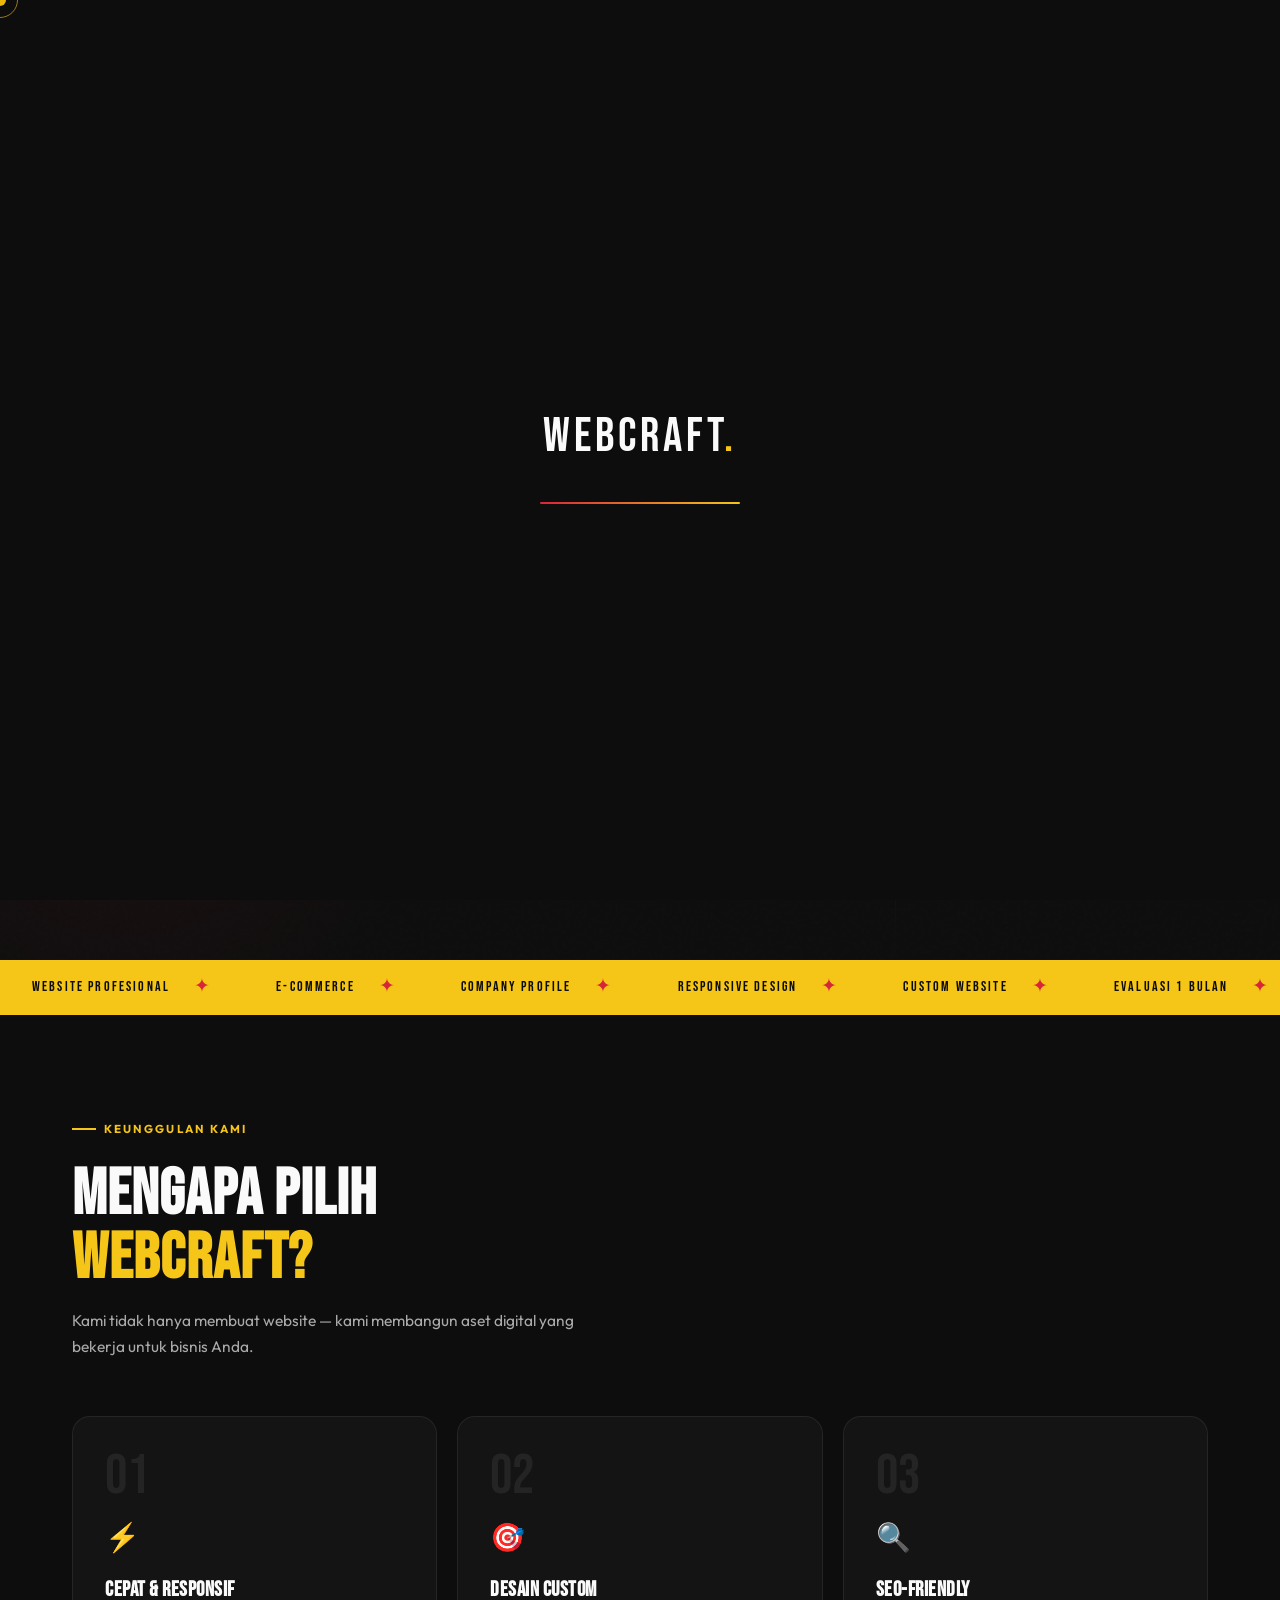
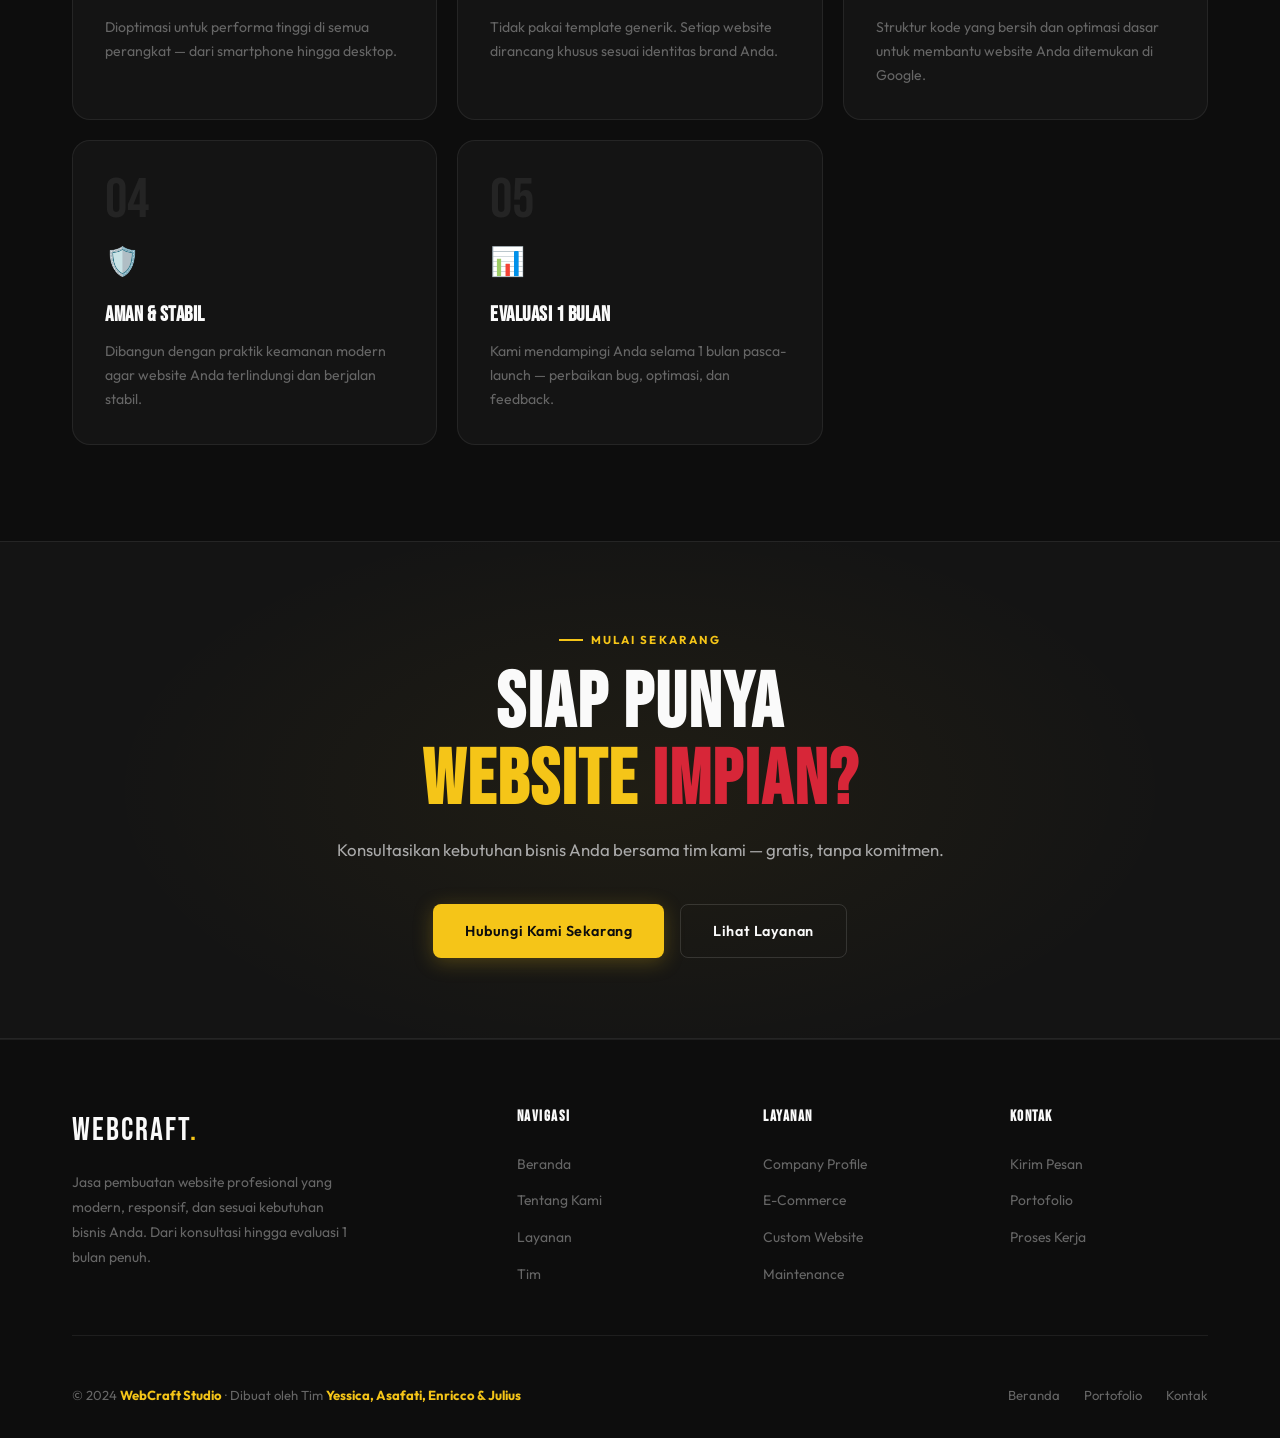
==== index.html @ 4777c93f "upload full website" ====
<!DOCTYPE html>
<html lang="id">
<head>
  <meta charset="UTF-8" />
  <meta name="viewport" content="width=device-width, initial-scale=1.0" />
  <meta name="description" content="WebCraft Studio – Jasa pembuatan website profesional: company profile, e-commerce, dan custom website untuk bisnis Anda." />
  <meta property="og:title" content="WebCraft Studio – Jasa Pembuatan Website Profesional" />
  <meta property="og:description" content="Website modern, responsif, dan sesuai kebutuhan bisnis Anda." />
  <title>WebCraft Studio – Jasa Pembuatan Website Profesional</title>
  <link rel="stylesheet" href="assets/css/style.css" />
  <link rel="preconnect" href="https://fonts.googleapis.com" />
  <link rel="preconnect" href="https://fonts.gstatic.com" crossorigin />
  <link href="https://fonts.googleapis.com/css2?family=Bebas+Neue&family=Outfit:wght@300;400;500;600;700&display=swap" rel="stylesheet" />
</head>
<body>

  <!-- ELEMENTS -->
  <div id="cursor"></div>
  <div id="cursor-ring"></div>
  <div id="progress-bar"></div>

  <!-- LOADER -->
  <div id="loader">
    <div class="loader-logo">WebCraft<span>.</span></div>
    <div class="loader-bar"><div class="loader-fill"></div></div>
  </div>

  <!-- BACK TO TOP -->
  <button id="back-to-top" aria-label="Kembali ke atas">↑</button>

  <!-- NAVBAR -->
  <nav class="navbar" id="navbar">
    <div class="nav-inner">
      <a href="index.html" class="nav-logo">WebCraft<span>.</span></a>
      <ul class="nav-menu">
        <li><a href="index.html" class="active">Beranda</a></li>
        <li><a href="about.html">Tentang</a></li>
        <li><a href="services.html">Layanan</a></li>
        <li><a href="portfolio.html">Portofolio</a></li>
        <li><a href="process.html">Proses</a></li>
        <li><a href="team.html">Tim</a></li>
        <li><a href="contact.html" class="nav-cta-btn">Hubungi Kami</a></li>
      </ul>
      <button class="hamburger" id="hamburger" aria-label="Menu"><span></span><span></span><span></span></button>
    </div>
  </nav>

  <!-- MOBILE NAV -->
  <div class="mobile-nav" id="mobileNav">
    <a href="index.html">Beranda</a>
    <a href="about.html">Tentang</a>
    <a href="services.html">Layanan</a>
    <a href="portfolio.html">Portofolio</a>
    <a href="process.html">Proses</a>
    <a href="team.html">Tim</a>
    <a href="contact.html">Hubungi Kami</a>
  </div>

  <!-- HERO -->
  <section class="hero">
    <div class="hero-bg">
      <div class="hero-bg-noise"></div>
      <div class="hero-bg-grad"></div>
      <div class="hero-bg-line"></div>
    </div>
    <div class="hero-inner">
      <div class="hero-content">
        <div class="hero-eyebrow">
          <span class="hero-eyebrow-dot"></span>
          Website Profesional & Modern
        </div>
        <h1 class="hero-title">
          JASA<br/>
          <span class="line-red">PEMBUATAN</span>
          <span class="line-gold">WEBSITE</span>
        </h1>
        <p class="hero-desc">
          Kami menyediakan layanan pembuatan website <strong>company profile</strong> dan <strong>e-commerce</strong>
          yang modern, responsif, dan dirancang sesuai kebutuhan bisnis Anda — dari konsultasi hingga evaluasi.
        </p>
        <div class="hero-btns">
          <a href="portfolio.html" class="btn btn-gold">Lihat Portofolio</a>
          <a href="contact.html" class="btn btn-outline">Konsultasi Gratis →</a>
        </div>
        <div class="hero-stats">
          <div>
            <div class="hero-stat-num"><span data-count="10">0</span>+</div>
            <div class="hero-stat-label">Proyek Selesai</div>
          </div>
          <div>
            <div class="hero-stat-num"><span data-count="100">0</span>%</div>
            <div class="hero-stat-label">Klien Puas</div>
          </div>
          <div>
            <div class="hero-stat-num">1</div>
            <div class="hero-stat-label">Bulan Evaluasi</div>
          </div>
        </div>
      </div>

      <div class="hero-visual">
        <div class="hero-vis-card">
          <div class="hvc-header">
            <div class="hvc-dots">
              <div class="hvc-dot"></div><div class="hvc-dot"></div><div class="hvc-dot"></div>
            </div>
            <div class="hvc-tag">LIVE PREVIEW</div>
          </div>
          <div class="hvc-lines">
            <div class="hvc-line"></div>
            <div class="hvc-line"></div>
            <div class="hvc-line"></div>
          </div>
          <div class="hvc-grid">
            <div class="hvc-box"></div>
            <div class="hvc-box"></div>
            <div class="hvc-box"></div>
          </div>
          <div class="hvc-btn-mock"></div>
        </div>
        <div class="hero-floating-badge">🔴 E-Commerce Ready</div>
        <div class="hero-floating-badge-2">⚡ Fast & Responsive</div>
      </div>
    </div>
  </section>

  <!-- TICKER -->
  <div class="ticker-wrap">
    <div class="ticker-inner">
      <span class="ticker-item">WEBSITE PROFESIONAL <span class="ticker-sep">✦</span></span>
      <span class="ticker-item">E-COMMERCE <span class="ticker-sep">✦</span></span>
      <span class="ticker-item">COMPANY PROFILE <span class="ticker-sep">✦</span></span>
      <span class="ticker-item">RESPONSIVE DESIGN <span class="ticker-sep">✦</span></span>
      <span class="ticker-item">CUSTOM WEBSITE <span class="ticker-sep">✦</span></span>
      <span class="ticker-item">EVALUASI 1 BULAN <span class="ticker-sep">✦</span></span>
      <span class="ticker-item">WEBCRAFT STUDIO <span class="ticker-sep">✦</span></span>
    </div>
  </div>

  <!-- FEATURES -->
  <section class="section">
    <div class="container">
      <div class="section-head reveal">
        <div class="section-label">Keunggulan Kami</div>
        <h2>Mengapa Pilih<br/><span class="accent-gold">WebCraft?</span></h2>
        <p>Kami tidak hanya membuat website — kami membangun aset digital yang bekerja untuk bisnis Anda.</p>
      </div>
      <div class="features-grid">
        <div class="feature-card reveal">
          <div class="feature-num">01</div>
          <div class="feature-icon">⚡</div>
          <h3>Cepat & Responsif</h3>
          <p>Dioptimasi untuk performa tinggi di semua perangkat — dari smartphone hingga desktop.</p>
        </div>
        <div class="feature-card reveal">
          <div class="feature-num">02</div>
          <div class="feature-icon">🎯</div>
          <h3>Desain Custom</h3>
          <p>Tidak pakai template generik. Setiap website dirancang khusus sesuai identitas brand Anda.</p>
        </div>
        <div class="feature-card reveal">
          <div class="feature-num">03</div>
          <div class="feature-icon">🔍</div>
          <h3>SEO-Friendly</h3>
          <p>Struktur kode yang bersih dan optimasi dasar untuk membantu website Anda ditemukan di Google.</p>
        </div>
        <div class="feature-card reveal">
          <div class="feature-num">04</div>
          <div class="feature-icon">🛡️</div>
          <h3>Aman & Stabil</h3>
          <p>Dibangun dengan praktik keamanan modern agar website Anda terlindungi dan berjalan stabil.</p>
        </div>
        <div class="feature-card reveal">
          <div class="feature-num">05</div>
          <div class="feature-icon">📊</div>
          <h3>Evaluasi 1 Bulan</h3>
          <p>Kami mendampingi Anda selama 1 bulan pasca-launch — perbaikan bug, optimasi, dan feedback.</p>
        </div>
        <div class="feature-card reveal">
          <div class="feature-num">06</div>
          <div class="feature-icon">💬</div>
          <h3>Konsultasi Gratis</h3>
          <p>Diskusi awal tanpa biaya. Kami pastikan solusi yang kami tawarkan benar-benar tepat untuk Anda.</p>
        </div>
      </div>
    </div>
  </section>

  <!-- CTA -->
  <section class="cta-section">
    <div class="container">
      <div class="cta-inner">
        <div class="section-label" style="justify-content:center;">Mulai Sekarang</div>
        <h2>SIAP PUNYA<br/><span class="accent-gold">WEBSITE</span> <span class="accent-red">IMPIAN?</span></h2>
        <p>Konsultasikan kebutuhan bisnis Anda bersama tim kami — gratis, tanpa komitmen.</p>
        <div class="cta-btns">
          <a href="contact.html" class="btn btn-gold">Hubungi Kami Sekarang</a>
          <a href="services.html" class="btn btn-outline">Lihat Layanan</a>
        </div>
      </div>
    </div>
  </section>

  <!-- FOOTER -->
  <footer class="footer">
    <div class="container">
      <div class="footer-grid">
        <div class="footer-brand">
          <div class="footer-brand-logo">WebCraft<span>.</span></div>
          <p>Jasa pembuatan website profesional yang modern, responsif, dan sesuai kebutuhan bisnis Anda. Dari konsultasi hingga evaluasi 1 bulan penuh.</p>
        </div>
        <div class="footer-col">
          <h4>Navigasi</h4>
          <ul>
            <li><a href="index.html">Beranda</a></li>
            <li><a href="about.html">Tentang Kami</a></li>
            <li><a href="services.html">Layanan</a></li>
            <li><a href="team.html">Tim</a></li>
          </ul>
        </div>
        <div class="footer-col">
          <h4>Layanan</h4>
          <ul>
            <li><a href="services.html">Company Profile</a></li>
            <li><a href="services.html">E-Commerce</a></li>
            <li><a href="services.html">Custom Website</a></li>
            <li><a href="services.html">Maintenance</a></li>
          </ul>
        </div>
        <div class="footer-col">
          <h4>Kontak</h4>
          <ul>
            <li><a href="contact.html">Kirim Pesan</a></li>
            <li><a href="portfolio.html">Portofolio</a></li>
            <li><a href="process.html">Proses Kerja</a></li>
          </ul>
        </div>
      </div>
      <div class="footer-bottom">
        <p>© 2024 <strong>WebCraft Studio</strong> · Dibuat oleh Tim <strong>Yessica, Asafati, Enricco & Julius</strong></p>
        <div class="footer-bottom-links">
          <a href="index.html">Beranda</a>
          <a href="portfolio.html">Portofolio</a>
          <a href="contact.html">Kontak</a>
        </div>
      </div>
    </div>
  </footer>

  <script src="assets/js/script.js"></script>
</body>
</html>
---- assets/css/style.css ----
/* ================================================================
   WebCraft Studio — Production Stylesheet
   Theme: Corporate Black × Gold × Crimson
   ================================================================ */

@import url('https://fonts.googleapis.com/css2?family=Bebas+Neue&family=Outfit:wght@300;400;500;600;700&display=swap');

:root {
  /* Core Palette */
  --black:      #0d0d0d;
  --black-2:    #141414;
  --black-3:    #1a1a1a;
  --black-4:    #242424;
  --gold:       #F5C518;
  --gold-dark:  #c9a010;
  --gold-glow:  rgba(245,197,24,0.15);
  --red:        #D72638;
  --red-dark:   #b01e2c;
  --red-glow:   rgba(215,38,56,0.15);
  --white:      #FAFAFA;
  --gray-1:     #e0e0e0;
  --gray-2:     #aaaaaa;
  --gray-3:     #666666;
  --border:     rgba(255,255,255,0.07);
  --border-2:   rgba(255,255,255,0.13);

  /* Typography */
  --font-display: 'Bebas Neue', sans-serif;
  --font-body:    'Outfit', sans-serif;

  /* Spacing & Shape */
  --nav-h:   70px;
  --r:       10px;
  --r-lg:    18px;
  --r-xl:    28px;
}

/* ─── RESET ─── */
*, *::before, *::after { box-sizing: border-box; margin: 0; padding: 0; }
html { scroll-behavior: smooth; font-size: 16px; }
body {
  background: var(--black);
  color: var(--white);
  font-family: var(--font-body);
  line-height: 1.7;
  overflow-x: hidden;
  cursor: none; /* custom cursor */
}
img { display: block; max-width: 100%; }
a { text-decoration: none; color: inherit; }
ul { list-style: none; }
button { cursor: none; }

/* ─── CUSTOM CURSOR ─── */
#cursor {
  position: fixed;
  width: 12px; height: 12px;
  background: var(--gold);
  border-radius: 50%;
  pointer-events: none;
  z-index: 99999;
  transform: translate(-50%,-50%);
  transition: width .2s, height .2s, background .2s;
  mix-blend-mode: difference;
}
#cursor-ring {
  position: fixed;
  width: 36px; height: 36px;
  border: 1.5px solid var(--gold);
  border-radius: 50%;
  pointer-events: none;
  z-index: 99998;
  transform: translate(-50%,-50%);
  transition: transform .12s ease, width .25s, height .25s, border-color .25s;
  opacity: 0.6;
}
body.cursor-hover #cursor { width: 20px; height: 20px; background: var(--red); }
body.cursor-hover #cursor-ring { width: 52px; height: 52px; border-color: var(--red); }

/* ─── SCROLL PROGRESS BAR ─── */
#progress-bar {
  position: fixed;
  top: 0; left: 0;
  height: 3px;
  width: 0%;
  background: linear-gradient(90deg, var(--red), var(--gold));
  z-index: 10000;
  transition: width 0.1s linear;
}

/* ─── PAGE LOADER ─── */
#loader {
  position: fixed;
  inset: 0;
  background: var(--black);
  z-index: 99997;
  display: flex;
  flex-direction: column;
  align-items: center;
  justify-content: center;
  gap: 1.5rem;
  transition: opacity 0.5s ease, visibility 0.5s ease;
}
#loader.hidden { opacity: 0; visibility: hidden; }
.loader-logo {
  font-family: var(--font-display);
  font-size: 3rem;
  letter-spacing: 4px;
  color: var(--white);
}
.loader-logo span { color: var(--gold); }
.loader-bar {
  width: 200px;
  height: 2px;
  background: var(--black-4);
  border-radius: 2px;
  overflow: hidden;
}
.loader-fill {
  height: 100%;
  background: linear-gradient(90deg, var(--red), var(--gold));
  animation: loaderAnim 1.6s ease forwards;
}
@keyframes loaderAnim {
  from { width: 0%; }
  to   { width: 100%; }
}

/* ─── NAVBAR ─── */
.navbar {
  position: fixed;
  top: 0; left: 0; right: 0;
  height: var(--nav-h);
  z-index: 9000;
  transition: background 0.35s, box-shadow 0.35s;
}
.navbar.scrolled {
  background: rgba(13,13,13,0.97);
  box-shadow: 0 1px 0 var(--border);
  backdrop-filter: blur(12px);
}
.nav-inner {
  display: flex;
  align-items: center;
  justify-content: space-between;
  height: 100%;
  max-width: 1200px;
  margin: 0 auto;
  padding: 0 2rem;
}
.nav-logo {
  font-family: var(--font-display);
  font-size: 1.8rem;
  letter-spacing: 2px;
  color: var(--white);
}
.nav-logo span { color: var(--gold); }

.nav-menu {
  display: flex;
  align-items: center;
  gap: 2rem;
}
.nav-menu a {
  font-size: 0.82rem;
  font-weight: 500;
  letter-spacing: 0.1em;
  text-transform: uppercase;
  color: var(--gray-2);
  position: relative;
  padding-bottom: 3px;
  transition: color 0.2s;
}
.nav-menu a::after {
  content: '';
  position: absolute;
  bottom: 0; left: 0;
  width: 0; height: 2px;
  background: var(--gold);
  transition: width 0.3s;
}
.nav-menu a:hover,
.nav-menu a.active { color: var(--white); }
.nav-menu a:hover::after,
.nav-menu a.active::after { width: 100%; }

.nav-cta-btn {
  background: var(--gold) !important;
  color: var(--black) !important;
  padding: 0.5rem 1.3rem;
  border-radius: 6px;
  font-weight: 700 !important;
  font-size: 0.8rem !important;
  letter-spacing: 0.08em !important;
  transition: background 0.2s, transform 0.2s !important;
}
.nav-cta-btn::after { display: none !important; }
.nav-cta-btn:hover { background: var(--gold-dark) !important; transform: translateY(-1px); }

.hamburger {
  display: none;
  flex-direction: column;
  gap: 5px;
  background: none;
  border: none;
  padding: 4px;
}
.hamburger span {
  display: block;
  width: 26px; height: 2px;
  background: var(--white);
  transition: all 0.3s;
}
.hamburger.open span:nth-child(1) { transform: translateY(7px) rotate(45deg); }
.hamburger.open span:nth-child(2) { opacity: 0; transform: scaleX(0); }
.hamburger.open span:nth-child(3) { transform: translateY(-7px) rotate(-45deg); }

/* ─── MOBILE NAV ─── */
.mobile-nav {
  display: none;
  position: fixed;
  top: var(--nav-h); left: 0; right: 0;
  background: rgba(13,13,13,0.98);
  backdrop-filter: blur(12px);
  border-bottom: 1px solid var(--border);
  padding: 1.5rem 2rem 2rem;
  flex-direction: column;
  gap: 1.25rem;
  z-index: 8999;
  transform: translateY(-10px);
  opacity: 0;
  transition: opacity 0.3s, transform 0.3s;
}
.mobile-nav.open { display: flex; opacity: 1; transform: translateY(0); }
.mobile-nav a {
  font-size: 1rem;
  font-weight: 500;
  color: var(--gray-1);
  letter-spacing: 0.05em;
  padding: 0.5rem 0;
  border-bottom: 1px solid var(--border);
  transition: color 0.2s;
}
.mobile-nav a:last-child { border-bottom: none; }
.mobile-nav a:hover { color: var(--gold); }

/* ─── UTILITY ─── */
.container {
  width: 100%;
  max-width: 1200px;
  margin: 0 auto;
  padding: 0 2rem;
}
.section-label {
  display: inline-flex;
  align-items: center;
  gap: 0.5rem;
  font-size: 0.72rem;
  font-weight: 700;
  letter-spacing: 0.18em;
  text-transform: uppercase;
  color: var(--gold);
  margin-bottom: 1rem;
}
.section-label::before {
  content: '';
  display: block;
  width: 24px; height: 2px;
  background: var(--gold);
}
.accent-gold { color: var(--gold); }
.accent-red  { color: var(--red);  }

/* ─── BUTTONS ─── */
.btn {
  display: inline-flex;
  align-items: center;
  gap: 0.5rem;
  padding: 0.85rem 2rem;
  border-radius: 8px;
  font-family: var(--font-body);
  font-size: 0.9rem;
  font-weight: 600;
  letter-spacing: 0.04em;
  border: none;
  cursor: none;
  transition: transform 0.25s, box-shadow 0.25s, background 0.25s;
}
.btn:hover { transform: translateY(-3px); }
.btn-gold {
  background: var(--gold);
  color: var(--black);
  box-shadow: 0 4px 20px rgba(245,197,24,0.25);
}
.btn-gold:hover { background: #ffd230; box-shadow: 0 8px 32px rgba(245,197,24,0.4); }
.btn-red {
  background: var(--red);
  color: var(--white);
  box-shadow: 0 4px 20px rgba(215,38,56,0.25);
}
.btn-red:hover { background: #e8283a; box-shadow: 0 8px 32px rgba(215,38,56,0.4); }
.btn-outline {
  background: transparent;
  color: var(--white);
  border: 1.5px solid var(--border-2);
}
.btn-outline:hover { border-color: var(--gold); color: var(--gold); }

/* ─── REVEAL ANIMATION ─── */
.reveal {
  opacity: 0;
  transform: translateY(30px);
  transition: opacity 0.65s cubic-bezier(0.22,1,0.36,1),
              transform 0.65s cubic-bezier(0.22,1,0.36,1);
}
.reveal.visible { opacity: 1; transform: translateY(0); }
.reveal-left  { opacity: 0; transform: translateX(-40px); transition: opacity 0.65s ease, transform 0.65s ease; }
.reveal-right { opacity: 0; transform: translateX(40px);  transition: opacity 0.65s ease, transform 0.65s ease; }
.reveal-left.visible, .reveal-right.visible { opacity: 1; transform: translateX(0); }

/* ─── HERO ─── */
.hero {
  min-height: 100vh;
  display: flex;
  align-items: center;
  padding-top: var(--nav-h);
  position: relative;
  overflow: hidden;
}
.hero-bg {
  position: absolute;
  inset: 0;
  pointer-events: none;
}
.hero-bg-noise {
  position: absolute;
  inset: 0;
  background-image: url("data:image/svg+xml,%3Csvg viewBox='0 0 256 256' xmlns='http://www.w3.org/2000/svg'%3E%3Cfilter id='noise'%3E%3CfeTurbulence type='fractalNoise' baseFrequency='0.9' numOctaves='4' stitchTiles='stitch'/%3E%3C/filter%3E%3Crect width='100%25' height='100%25' filter='url(%23noise)' opacity='0.04'/%3E%3C/svg%3E");
  opacity: 0.4;
}
.hero-bg-grad {
  position: absolute;
  inset: 0;
  background:
    radial-gradient(ellipse 50% 70% at 80% 50%, rgba(245,197,24,0.06) 0%, transparent 60%),
    radial-gradient(ellipse 40% 50% at 10% 80%, rgba(215,38,56,0.07) 0%, transparent 60%);
}
.hero-bg-line {
  position: absolute;
  top: 0; right: 30%;
  width: 1px; height: 100%;
  background: linear-gradient(to bottom, transparent, var(--border) 30%, var(--border) 70%, transparent);
}

.hero-inner {
  width: 100%;
  max-width: 1200px;
  margin: 0 auto;
  padding: 6rem 2rem 5rem;
  display: grid;
  grid-template-columns: 1fr 420px;
  gap: 4rem;
  align-items: center;
  position: relative;
  z-index: 1;
}

.hero-eyebrow {
  display: inline-flex;
  align-items: center;
  gap: 0.6rem;
  font-size: 0.72rem;
  font-weight: 700;
  letter-spacing: 0.2em;
  text-transform: uppercase;
  color: var(--gold);
  margin-bottom: 1.5rem;
  animation: heroFade 0.7s 0.1s both;
}
.hero-eyebrow-dot {
  width: 6px; height: 6px;
  border-radius: 50%;
  background: var(--gold);
  animation: pulse 2s infinite;
}
@keyframes pulse {
  0%, 100% { box-shadow: 0 0 0 0 rgba(245,197,24,0.4); }
  50%       { box-shadow: 0 0 0 8px rgba(245,197,24,0); }
}

.hero-title {
  font-family: var(--font-display);
  font-size: clamp(4rem, 8vw, 7.5rem);
  line-height: 0.95;
  letter-spacing: 2px;
  margin-bottom: 1.75rem;
  animation: heroFade 0.7s 0.2s both;
}
.hero-title .line-red  { color: var(--red); display: block; }
.hero-title .line-gold { color: var(--gold); display: block; }

.hero-desc {
  font-size: 1.05rem;
  color: var(--gray-2);
  max-width: 480px;
  line-height: 1.8;
  margin-bottom: 2.5rem;
  animation: heroFade 0.7s 0.3s both;
}

.hero-btns {
  display: flex;
  gap: 1rem;
  flex-wrap: wrap;
  animation: heroFade 0.7s 0.4s both;
  margin-bottom: 3.5rem;
}

.hero-stats {
  display: flex;
  gap: 2.5rem;
  animation: heroFade 0.7s 0.5s both;
  padding-top: 2.5rem;
  border-top: 1px solid var(--border);
}
.hero-stat-num {
  font-family: var(--font-display);
  font-size: 2.5rem;
  letter-spacing: 1px;
  line-height: 1;
  color: var(--gold);
}
.hero-stat-label { font-size: 0.78rem; color: var(--gray-3); letter-spacing: 0.05em; margin-top: 2px; }

@keyframes heroFade {
  from { opacity: 0; transform: translateY(18px); }
  to   { opacity: 1; transform: translateY(0); }
}

/* Hero visual card */
.hero-visual { position: relative; }
.hero-vis-card {
  background: var(--black-3);
  border: 1px solid var(--border-2);
  border-radius: var(--r-xl);
  padding: 2rem;
  animation: heroFade 0.8s 0.4s both;
  position: relative;
  overflow: hidden;
}
.hero-vis-card::before {
  content: '';
  position: absolute;
  top: 0; left: 0; right: 0;
  height: 3px;
  background: linear-gradient(90deg, var(--red), var(--gold));
}
.hvc-header {
  display: flex;
  align-items: center;
  justify-content: space-between;
  margin-bottom: 1.5rem;
}
.hvc-dots { display: flex; gap: 5px; }
.hvc-dot {
  width: 10px; height: 10px;
  border-radius: 50%;
}
.hvc-dot:nth-child(1) { background: #ff5f57; }
.hvc-dot:nth-child(2) { background: #febc2e; }
.hvc-dot:nth-child(3) { background: #28c840; }
.hvc-tag {
  font-size: 0.72rem;
  font-weight: 600;
  color: var(--gold);
  letter-spacing: 0.1em;
  background: var(--gold-glow);
  padding: 0.2rem 0.6rem;
  border-radius: 4px;
}
.hvc-lines { display: flex; flex-direction: column; gap: 8px; margin-bottom: 1.5rem; }
.hvc-line {
  height: 9px;
  background: var(--black-4);
  border-radius: 4px;
}
.hvc-line:nth-child(1) { width: 80%; }
.hvc-line:nth-child(2) { width: 60%; }
.hvc-line:nth-child(3) { width: 70%; }
.hvc-grid { display: grid; grid-template-columns: 1fr 1fr 1fr; gap: 8px; margin-bottom: 1.5rem; }
.hvc-box {
  height: 60px;
  border-radius: 8px;
  background: var(--black-4);
  position: relative;
  overflow: hidden;
}
.hvc-box::after {
  content: '';
  position: absolute;
  bottom: 0; left: 0; right: 0;
  height: 3px;
}
.hvc-box:nth-child(1)::after { background: var(--gold); width: 60%; }
.hvc-box:nth-child(2)::after { background: var(--red); width: 40%; }
.hvc-box:nth-child(3)::after { background: var(--gold); width: 75%; }
.hvc-btn-mock {
  height: 36px;
  background: var(--gold);
  border-radius: 6px;
  width: 50%;
  opacity: 0.85;
}

.hero-floating-badge {
  position: absolute;
  bottom: -16px; left: -20px;
  background: var(--red);
  color: var(--white);
  font-size: 0.78rem;
  font-weight: 700;
  letter-spacing: 0.05em;
  padding: 0.6rem 1rem;
  border-radius: 8px;
  box-shadow: 0 8px 24px rgba(215,38,56,0.35);
  animation: floatBadge 3s ease-in-out infinite;
}
.hero-floating-badge-2 {
  position: absolute;
  top: -16px; right: -16px;
  background: var(--black-3);
  border: 1px solid var(--border-2);
  color: var(--gold);
  font-size: 0.78rem;
  font-weight: 700;
  padding: 0.6rem 1rem;
  border-radius: 8px;
  animation: floatBadge 3.5s ease-in-out infinite reverse;
}
@keyframes floatBadge {
  0%, 100% { transform: translateY(0); }
  50%       { transform: translateY(-8px); }
}

/* ─── TICKER ─── */
.ticker-wrap {
  background: var(--gold);
  padding: 0.7rem 0;
  overflow: hidden;
  white-space: nowrap;
}
.ticker-inner {
  display: inline-flex;
  gap: 0;
  animation: ticker 30s linear infinite;
}
.ticker-item {
  display: inline-flex;
  align-items: center;
  gap: 1.5rem;
  padding: 0 2rem;
  font-family: var(--font-display);
  font-size: 0.9rem;
  letter-spacing: 0.15em;
  color: var(--black);
}
.ticker-sep { color: var(--red); font-size: 1.2rem; }
@keyframes ticker {
  from { transform: translateX(0); }
  to   { transform: translateX(-50%); }
}

/* ─── ABOUT / FEATURES ─── */
.section {
  padding: 6rem 0;
}
.section-head {
  margin-bottom: 3.5rem;
}
.section-head h2 {
  font-family: var(--font-display);
  font-size: clamp(2.5rem, 5vw, 4rem);
  letter-spacing: 1px;
  line-height: 1;
  margin-top: 0.5rem;
}
.section-head p {
  color: var(--gray-2);
  max-width: 540px;
  margin-top: 1rem;
  font-size: 0.97rem;
}

.features-grid {
  display: grid;
  grid-template-columns: repeat(3, 1fr);
  gap: 1.25rem;
}
.feature-card {
  background: var(--black-2);
  border: 1px solid var(--border);
  border-radius: var(--r-lg);
  padding: 2rem;
  position: relative;
  overflow: hidden;
  transition: border-color 0.3s, transform 0.3s;
}
.feature-card::before {
  content: '';
  position: absolute;
  top: 0; left: 0; right: 0;
  height: 2px;
  background: transparent;
  transition: background 0.3s;
}
.feature-card:hover { border-color: var(--gold); transform: translateY(-5px); }
.feature-card:hover::before { background: linear-gradient(90deg, var(--red), var(--gold)); }
.feature-num {
  font-family: var(--font-display);
  font-size: 3.5rem;
  color: var(--black-4);
  line-height: 1;
  margin-bottom: 0.5rem;
  transition: color 0.3s;
}
.feature-card:hover .feature-num { color: var(--gold-glow); }
.feature-icon { font-size: 1.75rem; margin-bottom: 0.75rem; }
.feature-card h3 {
  font-family: var(--font-display);
  font-size: 1.3rem;
  letter-spacing: 0.5px;
  margin-bottom: 0.5rem;
}
.feature-card p { color: var(--gray-3); font-size: 0.88rem; line-height: 1.7; }

/* ─── SERVICES ─── */
.services-list { display: flex; flex-direction: column; gap: 1.5rem; }
.service-row {
  display: grid;
  grid-template-columns: 80px 1fr auto;
  align-items: center;
  gap: 2rem;
  background: var(--black-2);
  border: 1px solid var(--border);
  border-radius: var(--r-lg);
  padding: 2rem 2.5rem;
  transition: border-color 0.3s, background 0.3s, transform 0.3s;
  cursor: none;
}
.service-row:hover {
  border-color: var(--gold);
  background: var(--black-3);
  transform: translateX(6px);
}
.service-row-num {
  font-family: var(--font-display);
  font-size: 2.5rem;
  color: var(--black-4);
  transition: color 0.3s;
}
.service-row:hover .service-row-num { color: var(--gold); }
.service-row-body h3 {
  font-family: var(--font-display);
  font-size: 1.5rem;
  letter-spacing: 0.5px;
  margin-bottom: 0.25rem;
}
.service-row-body p { color: var(--gray-3); font-size: 0.88rem; }
.service-tags { display: flex; flex-wrap: wrap; gap: 0.4rem; margin-top: 0.75rem; }
.stag {
  background: var(--black-4);
  border: 1px solid var(--border);
  color: var(--gray-2);
  font-size: 0.75rem;
  padding: 0.2rem 0.6rem;
  border-radius: 4px;
}
.service-row-arrow {
  font-size: 1.5rem;
  color: var(--gray-3);
  transition: color 0.3s, transform 0.3s;
}
.service-row:hover .service-row-arrow { color: var(--gold); transform: translateX(4px); }

/* ─── PORTFOLIO ─── */
.portfolio-featured {
  background: var(--black-2);
  border: 1px solid var(--border);
  border-radius: var(--r-xl);
  overflow: hidden;
}
.pf-header {
  padding: 2.5rem 2.5rem 0;
  display: flex;
  align-items: flex-start;
  justify-content: space-between;
  flex-wrap: wrap;
  gap: 1rem;
}
.pf-badge {
  background: var(--red);
  color: var(--white);
  font-size: 0.72rem;
  font-weight: 700;
  letter-spacing: 0.12em;
  text-transform: uppercase;
  padding: 0.3rem 0.8rem;
  border-radius: 4px;
  margin-bottom: 1rem;
  display: inline-block;
}
.pf-header h2 {
  font-family: var(--font-display);
  font-size: 2.5rem;
  letter-spacing: 1px;
}
.pf-header p { color: var(--gray-2); font-size: 0.92rem; max-width: 500px; margin-top: 0.5rem; }

.pf-mockup {
  margin: 2rem 2.5rem;
  background: var(--black-3);
  border: 1px solid var(--border);
  border-radius: var(--r-lg);
  overflow: hidden;
}
.pf-browser-bar {
  background: var(--black-4);
  padding: 0.6rem 1rem;
  display: flex;
  align-items: center;
  gap: 1rem;
}
.pf-dots { display: flex; gap: 5px; }
.pf-dot { width: 10px; height: 10px; border-radius: 50%; }
.pf-dot:nth-child(1) { background: #ff5f57; }
.pf-dot:nth-child(2) { background: #febc2e; }
.pf-dot:nth-child(3) { background: #28c840; }
.pf-url {
  background: var(--black-3);
  border-radius: 4px;
  height: 22px;
  flex: 1;
  max-width: 300px;
  display: flex;
  align-items: center;
  padding: 0 0.75rem;
  font-size: 0.72rem;
  color: var(--gray-3);
}

.pf-screen {
  display: grid;
  grid-template-columns: 1.6fr 1fr;
  min-height: 280px;
}
.pf-screen-main {
  background: linear-gradient(135deg, #1a1a1a 0%, #111 100%);
  padding: 2rem;
  border-right: 1px solid var(--border);
  display: flex;
  flex-direction: column;
  gap: 1rem;
}
.pf-nav-mock { display: flex; justify-content: space-between; align-items: center; }
.pf-nav-logo { width: 80px; height: 12px; background: var(--gold); border-radius: 3px; opacity: 0.5; }
.pf-nav-links { display: flex; gap: 8px; }
.pf-nav-links span { width: 36px; height: 8px; background: var(--border-2); border-radius: 3px; }
.pf-hero-block { flex: 1; display: flex; flex-direction: column; gap: 10px; justify-content: center; }
.pf-hl { height: 14px; background: var(--white); opacity: 0.12; border-radius: 4px; }
.pf-hl.w80 { width: 80%; }
.pf-hl.w55 { width: 55%; }
.pf-hl.w65 { width: 65%; }
.pf-cta-mock { display: flex; gap: 8px; margin-top: 4px; }
.pf-cta-btn { height: 28px; border-radius: 6px; }
.pf-cta-btn.gold { background: var(--gold); width: 80px; opacity: 0.7; }
.pf-cta-btn.outline { width: 70px; border: 1px solid var(--border-2); }

.pf-screen-side { background: var(--black-3); padding: 1.25rem; display: flex; flex-direction: column; gap: 8px; }
.pf-product-card {
  background: var(--black-4);
  border-radius: 8px;
  padding: 10px;
  display: flex;
  flex-direction: column;
  gap: 6px;
}
.pf-prod-img { height: 50px; background: var(--black-2); border-radius: 5px; }
.pf-prod-name { height: 7px; background: var(--border-2); border-radius: 3px; width: 80%; }
.pf-prod-price { height: 7px; background: var(--gold); border-radius: 3px; width: 40%; opacity: 0.4; }

.pf-features { padding: 2rem 2.5rem; display: flex; flex-wrap: wrap; gap: 0.75rem; }
.pf-feat {
  display: flex; align-items: center; gap: 0.4rem;
  background: var(--black-3);
  border: 1px solid var(--border);
  padding: 0.4rem 0.9rem;
  border-radius: 6px;
  font-size: 0.82rem;
  color: var(--gray-1);
}
.pf-feat-icon { color: var(--gold); font-size: 0.9rem; }

/* ─── EVALUATION ─── */
.eval-cards {
  display: grid;
  grid-template-columns: repeat(4, 1fr);
  gap: 1rem;
  margin-bottom: 3rem;
}
.eval-card {
  background: var(--black-2);
  border: 1px solid var(--border);
  border-radius: var(--r);
  padding: 1.5rem;
  border-top: 3px solid transparent;
  transition: transform 0.3s, border-color 0.3s;
}
.eval-card:hover { transform: translateY(-4px); }
.eval-card.c1 { border-top-color: var(--gold); }
.eval-card.c2 { border-top-color: var(--red);  }
.eval-card.c3 { border-top-color: #60a5fa;     }
.eval-card.c4 { border-top-color: #34d399;     }
.eval-icon { font-size: 1.5rem; margin-bottom: 0.75rem; }
.eval-card h3 { font-family: var(--font-display); font-size: 1rem; letter-spacing: 0.5px; margin-bottom: 0.3rem; }
.eval-card p { color: var(--gray-3); font-size: 0.83rem; line-height: 1.6; }

/* Evaluation timeline */
.timeline { position: relative; padding-left: 2.5rem; }
.timeline::before {
  content: '';
  position: absolute;
  left: 9px; top: 8px; bottom: 8px;
  width: 2px;
  background: linear-gradient(to bottom, var(--red), var(--gold));
}
.tl-item { position: relative; margin-bottom: 2rem; }
.tl-dot {
  position: absolute;
  left: -2.1rem;
  top: 4px;
  width: 16px; height: 16px;
  border-radius: 50%;
  background: var(--black);
  border: 2px solid var(--border-2);
}
.tl-dot.done  { background: var(--gold); border-color: var(--gold); box-shadow: 0 0 10px rgba(245,197,24,0.4); }
.tl-dot.final { background: var(--red);  border-color: var(--red);  box-shadow: 0 0 10px rgba(215,38,56,0.4); }
.tl-week { font-family: var(--font-display); font-size: 1rem; letter-spacing: 1px; color: var(--gold); margin-bottom: 0.25rem; }
.tl-item p { color: var(--gray-2); font-size: 0.9rem; }

/* ─── PROCESS ─── */
.process-steps { display: grid; grid-template-columns: repeat(5, 1fr); gap: 0; }
.proc-step {
  position: relative;
  padding: 2rem 1.5rem 2rem;
  border: 1px solid var(--border);
  background: var(--black-2);
  transition: background 0.3s, border-color 0.3s;
  text-align: center;
}
.proc-step:first-child { border-radius: var(--r-lg) 0 0 var(--r-lg); }
.proc-step:last-child  { border-radius: 0 var(--r-lg) var(--r-lg) 0; }
.proc-step + .proc-step { border-left: none; }
.proc-step:hover { background: var(--black-3); border-color: var(--gold); z-index: 1; }
.proc-step:hover + .proc-step { border-left-color: var(--gold); }
.proc-num {
  font-family: var(--font-display);
  font-size: 3rem;
  color: var(--black-4);
  line-height: 1;
  margin-bottom: 0.5rem;
}
.proc-step:hover .proc-num { color: var(--gold); }
.proc-icon { font-size: 1.75rem; margin-bottom: 0.75rem; }
.proc-step h3 {
  font-family: var(--font-display);
  font-size: 1rem;
  letter-spacing: 0.5px;
  margin-bottom: 0.5rem;
}
.proc-step p { color: var(--gray-3); font-size: 0.8rem; line-height: 1.6; }
.proc-connector {
  position: absolute;
  right: -12px; top: 50%;
  transform: translateY(-50%);
  background: var(--gold);
  color: var(--black);
  width: 24px; height: 24px;
  border-radius: 50%;
  display: flex; align-items: center; justify-content: center;
  font-size: 0.6rem;
  z-index: 2;
}
.proc-step:last-child .proc-connector { display: none; }

/* ─── TEAM ─── */
.team-grid {
  display: grid;
  grid-template-columns: repeat(4, 1fr);
  gap: 1.25rem;
  margin-bottom: 2.5rem;
}
.team-card {
  background: var(--black-2);
  border: 1px solid var(--border);
  border-radius: var(--r-lg);
  padding: 2rem 1.5rem;
  text-align: center;
  position: relative;
  overflow: hidden;
  transition: border-color 0.3s, transform 0.3s;
}
.team-card::before {
  content: '';
  position: absolute;
  top: 0; left: 0; right: 0;
  height: 3px;
  background: transparent;
  transition: background 0.3s;
}
.team-card:hover { border-color: var(--gold); transform: translateY(-6px); }
.team-card:hover::before { background: linear-gradient(90deg, var(--red), var(--gold)); }

.team-photo-wrap {
  position: relative;
  width: 80px; height: 80px;
  margin: 0 auto 1.25rem;
}
.team-photo {
  width: 80px; height: 80px;
  border-radius: 50%;
  background: var(--black-4);
  border: 2px solid var(--border-2);
  overflow: hidden;
  display: flex; align-items: center; justify-content: center;
  transition: border-color 0.3s;
}
.team-card:hover .team-photo { border-color: var(--gold); }
.team-photo img { width: 100%; height: 100%; object-fit: cover; }
.team-initials {
  font-family: var(--font-display);
  font-size: 1.5rem;
  color: var(--gold);
  opacity: 0.6;
  letter-spacing: 1px;
}
.team-online-dot {
  position: absolute;
  bottom: 2px; right: 2px;
  width: 14px; height: 14px;
  border-radius: 50%;
  background: #22c55e;
  border: 2px solid var(--black-2);
}

.team-nim {
  font-size: 0.68rem;
  font-weight: 700;
  letter-spacing: 0.15em;
  color: var(--gray-3);
  margin-bottom: 0.3rem;
  font-family: monospace;
}
.team-name {
  font-family: var(--font-display);
  font-size: 1rem;
  letter-spacing: 0.5px;
  line-height: 1.3;
  margin-bottom: 0.5rem;
}
.team-role {
  display: inline-block;
  font-size: 0.72rem;
  font-weight: 700;
  padding: 0.25rem 0.7rem;
  border-radius: 4px;
  margin-bottom: 0.75rem;
  letter-spacing: 0.05em;
}
.role-marketing { background: rgba(245,197,24,0.1); border: 1px solid rgba(245,197,24,0.3); color: var(--gold); }
.role-docs       { background: rgba(96,165,250,0.1);  border: 1px solid rgba(96,165,250,0.3);  color: #60a5fa; }
.role-review     { background: rgba(167,139,250,0.1); border: 1px solid rgba(167,139,250,0.3); color: #a78bfa; }
.role-dev        { background: rgba(215,38,56,0.1);   border: 1px solid rgba(215,38,56,0.35);  color: var(--red); }

.team-desc { color: var(--gray-3); font-size: 0.82rem; line-height: 1.6; }
.team-tags { display: flex; flex-wrap: wrap; justify-content: center; gap: 0.35rem; margin-top: 0.75rem; }
.team-tags span {
  background: var(--black-4);
  border: 1px solid var(--border);
  color: var(--gray-2);
  font-size: 0.7rem;
  padding: 0.18rem 0.5rem;
  border-radius: 3px;
}

.collab-banner {
  background: linear-gradient(135deg, var(--black-3), var(--black-2));
  border: 1px solid var(--border-2);
  border-left: 4px solid var(--gold);
  border-radius: var(--r-lg);
  padding: 2rem 2.5rem;
  display: flex;
  gap: 1.5rem;
  align-items: center;
}
.collab-banner-icon { font-size: 2.5rem; flex-shrink: 0; }
.collab-banner h3 {
  font-family: var(--font-display);
  font-size: 1.5rem;
  letter-spacing: 0.5px;
  color: var(--gold);
  margin-bottom: 0.3rem;
}
.collab-banner p { color: var(--gray-2); font-size: 0.92rem; }

/* ─── ABOUT SECTION ─── */
.about-grid {
  display: grid;
  grid-template-columns: 1fr 1fr;
  gap: 4rem;
  align-items: center;
  margin-bottom: 4rem;
}
.about-text p { color: var(--gray-2); line-height: 1.85; margin-bottom: 1.25rem; font-size: 0.97rem; }
.about-text p strong { color: var(--white); }
.vision-box {
  background: var(--black-2);
  border: 1px solid var(--border);
  border-radius: var(--r-lg);
  padding: 2.5rem;
  position: relative;
  overflow: hidden;
}
.vision-box::before {
  content: '';
  position: absolute;
  top: 0; left: 0; right: 0; bottom: 0;
  background: radial-gradient(ellipse at top right, var(--gold-glow), transparent 60%);
  pointer-events: none;
}
.vision-box h3 {
  font-family: var(--font-display);
  font-size: 2rem;
  letter-spacing: 1px;
  color: var(--gold);
  margin-bottom: 1rem;
}
.vision-box p { color: var(--gray-2); font-size: 0.92rem; line-height: 1.8; }

.mission-grid {
  display: grid;
  grid-template-columns: repeat(3, 1fr);
  gap: 1.25rem;
}
.mission-card {
  background: var(--black-2);
  border: 1px solid var(--border);
  border-radius: var(--r-lg);
  padding: 1.75rem;
  transition: border-color 0.3s, transform 0.3s;
}
.mission-card:hover { border-color: var(--gold); transform: translateY(-4px); }
.mission-num {
  font-family: var(--font-display);
  font-size: 2.5rem;
  color: var(--gold);
  opacity: 0.25;
  line-height: 1;
  margin-bottom: 0.5rem;
}
.mission-card h3 { font-family: var(--font-display); font-size: 1.1rem; letter-spacing: 0.5px; margin-bottom: 0.5rem; }
.mission-card p { color: var(--gray-3); font-size: 0.87rem; line-height: 1.7; }

/* ─── CONTACT ─── */
.contact-grid {
  display: grid;
  grid-template-columns: 1fr 1.4fr;
  gap: 3rem;
  align-items: start;
}
.contact-info h2 { font-family: var(--font-display); font-size: 2.5rem; letter-spacing: 1px; margin-bottom: 0.75rem; }
.contact-info > p { color: var(--gray-2); margin-bottom: 2rem; font-size: 0.95rem; }
.contact-items { display: flex; flex-direction: column; gap: 1rem; margin-bottom: 1.75rem; }
.contact-item {
  display: flex;
  align-items: center;
  gap: 1rem;
  background: var(--black-2);
  border: 1px solid var(--border);
  border-radius: var(--r);
  padding: 1rem 1.25rem;
  transition: border-color 0.2s;
}
.contact-item:hover { border-color: var(--gold); }
.contact-item-icon { font-size: 1.25rem; flex-shrink: 0; }
.contact-item-label { font-size: 0.73rem; color: var(--gray-3); font-weight: 600; letter-spacing: 0.08em; text-transform: uppercase; }
.contact-item-val { font-size: 0.95rem; font-weight: 500; color: var(--white); }

.contact-form-card {
  background: var(--black-2);
  border: 1px solid var(--border);
  border-radius: var(--r-xl);
  padding: 2.5rem;
  position: relative;
  overflow: hidden;
}
.contact-form-card::before {
  content: '';
  position: absolute;
  top: 0; left: 0; right: 0;
  height: 3px;
  background: linear-gradient(90deg, var(--red), var(--gold));
}
.contact-form-card h2 { font-family: var(--font-display); font-size: 1.8rem; letter-spacing: 1px; margin-bottom: 1.75rem; }
.form-group { display: flex; flex-direction: column; gap: 0.5rem; margin-bottom: 1.25rem; }
.form-group label { font-size: 0.8rem; font-weight: 600; color: var(--gray-2); letter-spacing: 0.06em; text-transform: uppercase; }
.form-group input,
.form-group select,
.form-group textarea {
  background: var(--black-3);
  border: 1px solid var(--border-2);
  border-radius: 8px;
  padding: 0.85rem 1.1rem;
  color: var(--white);
  font-family: var(--font-body);
  font-size: 0.95rem;
  outline: none;
  transition: border-color 0.25s, box-shadow 0.25s;
}
.form-group input:focus,
.form-group select:focus,
.form-group textarea:focus {
  border-color: var(--gold);
  box-shadow: 0 0 0 3px rgba(245,197,24,0.12);
}
.form-group select { cursor: none; }
.form-group select option { background: var(--black-2); }
.form-group textarea { resize: vertical; min-height: 110px; }
.form-error { display: none; font-size: 0.78rem; color: var(--red); margin-top: 0.25rem; }
.form-error.show { display: block; }

.form-success {
  display: none;
  text-align: center;
  padding: 2.5rem 1rem;
}
.form-success.show { display: block; }
.fs-icon { font-size: 3rem; margin-bottom: 1rem; }
.form-success h3 { font-family: var(--font-display); font-size: 2rem; letter-spacing: 1px; margin-bottom: 0.5rem; }
.form-success p { color: var(--gray-2); }

/* ─── CTA SECTION ─── */
.cta-section {
  background: var(--black-2);
  border-top: 1px solid var(--border);
  border-bottom: 1px solid var(--border);
  padding: 5rem 0;
  position: relative;
  overflow: hidden;
}
.cta-section::before {
  content: '';
  position: absolute;
  inset: 0;
  background: radial-gradient(ellipse 60% 80% at 50% 50%, rgba(245,197,24,0.05), transparent 70%);
  pointer-events: none;
}
.cta-inner {
  text-align: center;
  position: relative;
  z-index: 1;
}
.cta-inner h2 {
  font-family: var(--font-display);
  font-size: clamp(3rem, 6vw, 5rem);
  letter-spacing: 2px;
  line-height: 1;
  margin-bottom: 1rem;
}
.cta-inner p { color: var(--gray-2); font-size: 1.05rem; margin-bottom: 2.5rem; }
.cta-btns { display: flex; gap: 1rem; justify-content: center; flex-wrap: wrap; }

/* ─── FOOTER ─── */
.footer {
  background: var(--black);
  border-top: 1px solid var(--border);
  padding: 4rem 0 2rem;
}
.footer-grid {
  display: grid;
  grid-template-columns: 2fr 1fr 1fr 1fr;
  gap: 3rem;
  margin-bottom: 3rem;
  padding-bottom: 3rem;
  border-bottom: 1px solid var(--border);
}
.footer-brand-logo {
  font-family: var(--font-display);
  font-size: 2rem;
  letter-spacing: 2px;
  margin-bottom: 0.75rem;
}
.footer-brand-logo span { color: var(--gold); }
.footer-brand p { color: var(--gray-3); font-size: 0.87rem; line-height: 1.8; max-width: 280px; }

.footer-col h4 {
  font-family: var(--font-display);
  font-size: 0.95rem;
  letter-spacing: 0.1em;
  color: var(--white);
  margin-bottom: 1.25rem;
}
.footer-col ul { display: flex; flex-direction: column; gap: 0.6rem; }
.footer-col ul li a {
  font-size: 0.87rem;
  color: var(--gray-3);
  transition: color 0.2s;
}
.footer-col ul li a:hover { color: var(--gold); }

.footer-bottom {
  display: flex;
  justify-content: space-between;
  align-items: center;
  flex-wrap: wrap;
  gap: 1rem;
}
.footer-bottom p { color: var(--gray-3); font-size: 0.82rem; }
.footer-bottom strong { color: var(--gold); }
.footer-bottom-links { display: flex; gap: 1.5rem; }
.footer-bottom-links a { color: var(--gray-3); font-size: 0.82rem; transition: color 0.2s; }
.footer-bottom-links a:hover { color: var(--gold); }

/* ─── PAGE HERO (inner pages) ─── */
.page-hero {
  padding: calc(var(--nav-h) + 5rem) 0 4rem;
  border-bottom: 1px solid var(--border);
  position: relative;
  overflow: hidden;
}
.page-hero::before {
  content: '';
  position: absolute;
  inset: 0;
  background: radial-gradient(ellipse 50% 80% at 100% 50%, rgba(215,38,56,0.06), transparent 60%);
  pointer-events: none;
}
.page-hero-inner { position: relative; z-index: 1; }
.page-hero h1 {
  font-family: var(--font-display);
  font-size: clamp(3rem, 6vw, 5.5rem);
  letter-spacing: 2px;
  line-height: 0.95;
  margin: 0.75rem 0 1.25rem;
}
.page-hero p { color: var(--gray-2); font-size: 1.05rem; max-width: 540px; line-height: 1.8; }

/* ─── BACK TO TOP ─── */
#back-to-top {
  position: fixed;
  bottom: 2rem; right: 2rem;
  background: var(--gold);
  color: var(--black);
  width: 44px; height: 44px;
  border-radius: 8px;
  border: none;
  display: flex; align-items: center; justify-content: center;
  font-size: 1.1rem;
  font-weight: 700;
  opacity: 0;
  visibility: hidden;
  transition: opacity 0.3s, visibility 0.3s, transform 0.3s;
  z-index: 8000;
  cursor: none;
}
#back-to-top.show { opacity: 1; visibility: visible; }
#back-to-top:hover { transform: translateY(-3px); }

/* ─── RESPONSIVE ─── */
@media (max-width: 1024px) {
  .hero-inner { grid-template-columns: 1fr; }
  .hero-visual { display: none; }
  .features-grid { grid-template-columns: repeat(2, 1fr); }
  .eval-cards { grid-template-columns: repeat(2, 1fr); }
  .team-grid { grid-template-columns: repeat(2, 1fr); }
  .process-steps { grid-template-columns: 1fr; }
  .proc-step { border-radius: var(--r) !important; }
  .proc-step + .proc-step { border-left: 1px solid var(--border); border-top: none; }
  .footer-grid { grid-template-columns: 1fr 1fr; }
}
@media (max-width: 768px) {
  .nav-menu { display: none; }
  .hamburger { display: flex; }
  .hero-title { font-size: clamp(3rem, 12vw, 5rem); }
  .features-grid { grid-template-columns: 1fr; }
  .about-grid { grid-template-columns: 1fr; gap: 2rem; }
  .mission-grid { grid-template-columns: 1fr; }
  .contact-grid { grid-template-columns: 1fr; }
  .service-row { grid-template-columns: 60px 1fr; }
  .service-row-arrow { display: none; }
  .eval-cards { grid-template-columns: 1fr 1fr; }
  .team-grid { grid-template-columns: 1fr 1fr; }
  .pf-screen { grid-template-columns: 1fr; }
  .pf-screen-side { display: none; }
  .footer-grid { grid-template-columns: 1fr; gap: 2rem; }
  .footer-bottom { flex-direction: column; text-align: center; }
  body { cursor: auto; }
  #cursor, #cursor-ring { display: none; }
  .collab-banner { flex-direction: column; gap: 1rem; }
}
@media (max-width: 480px) {
  .team-grid { grid-template-columns: 1fr; }
  .eval-cards { grid-template-columns: 1fr; }
  .hero-stats { gap: 1.25rem; }
  .hero-stat-num { font-size: 2rem; }
}
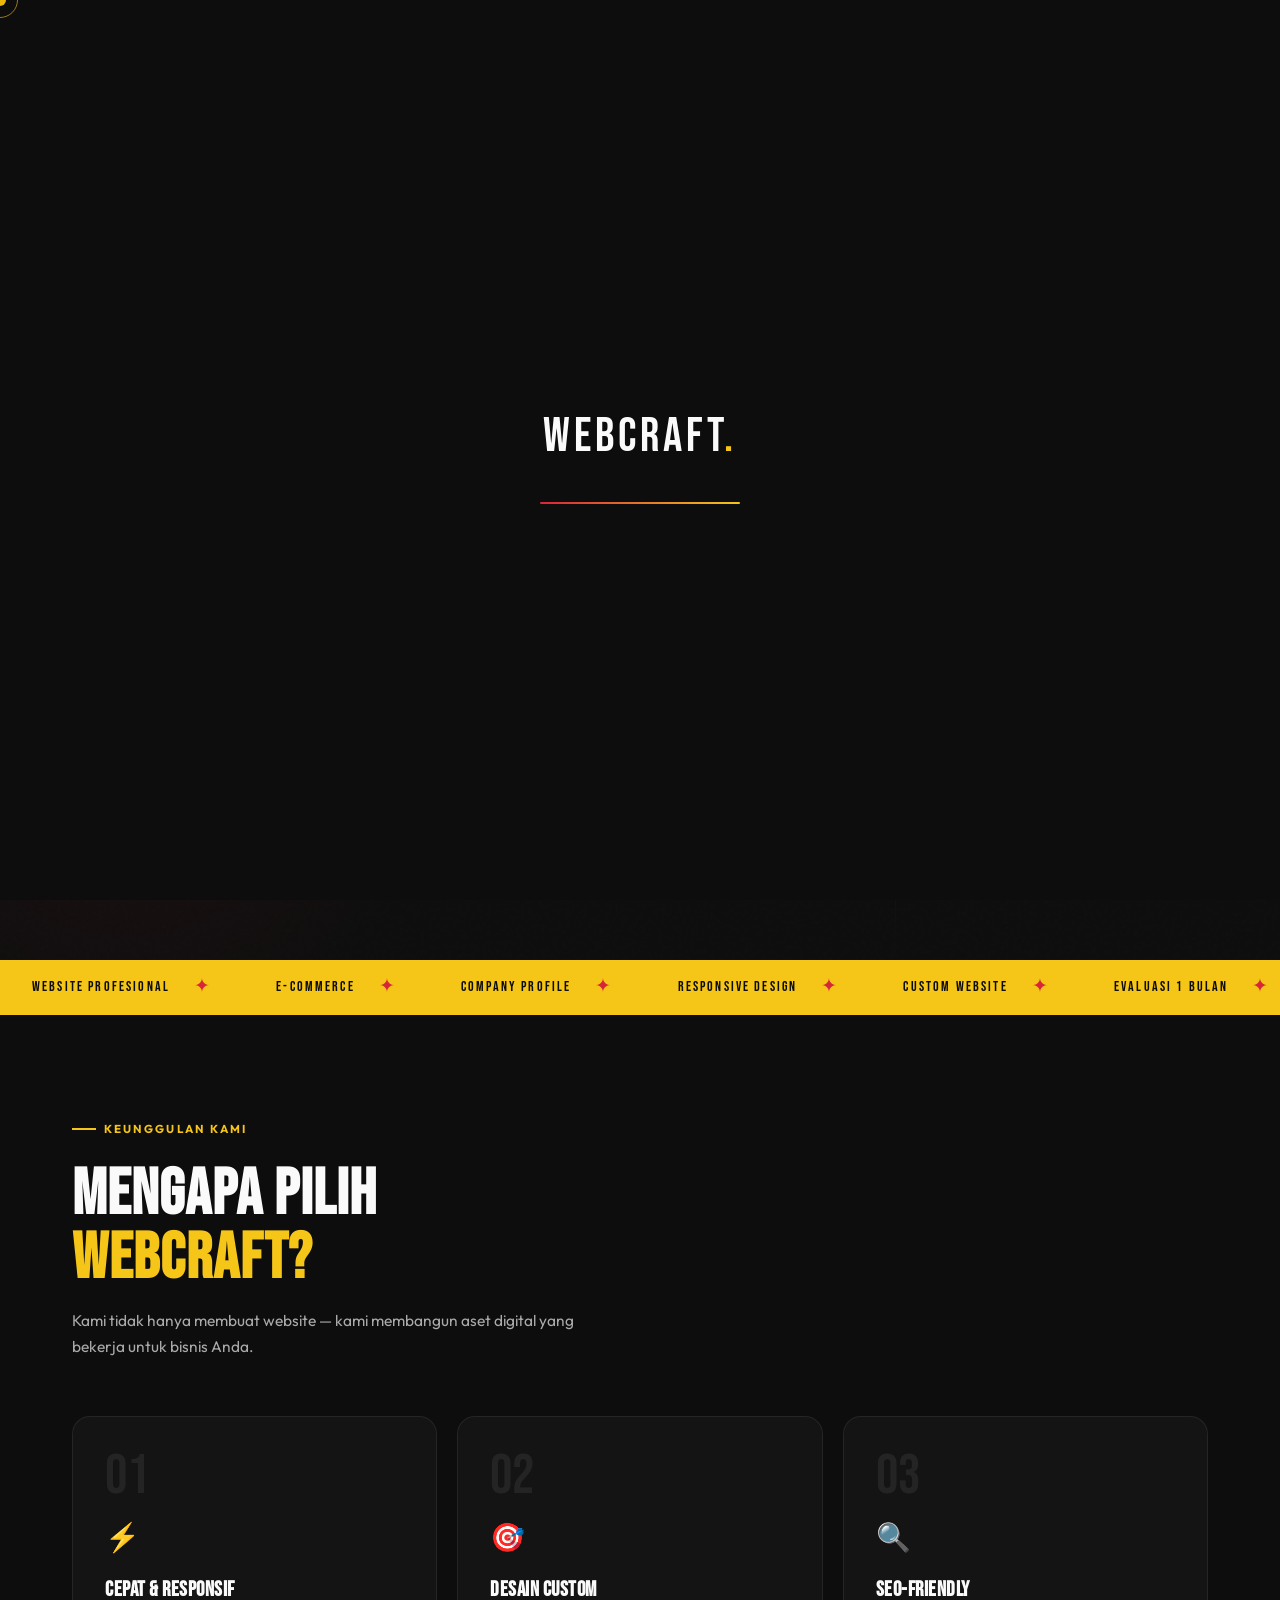
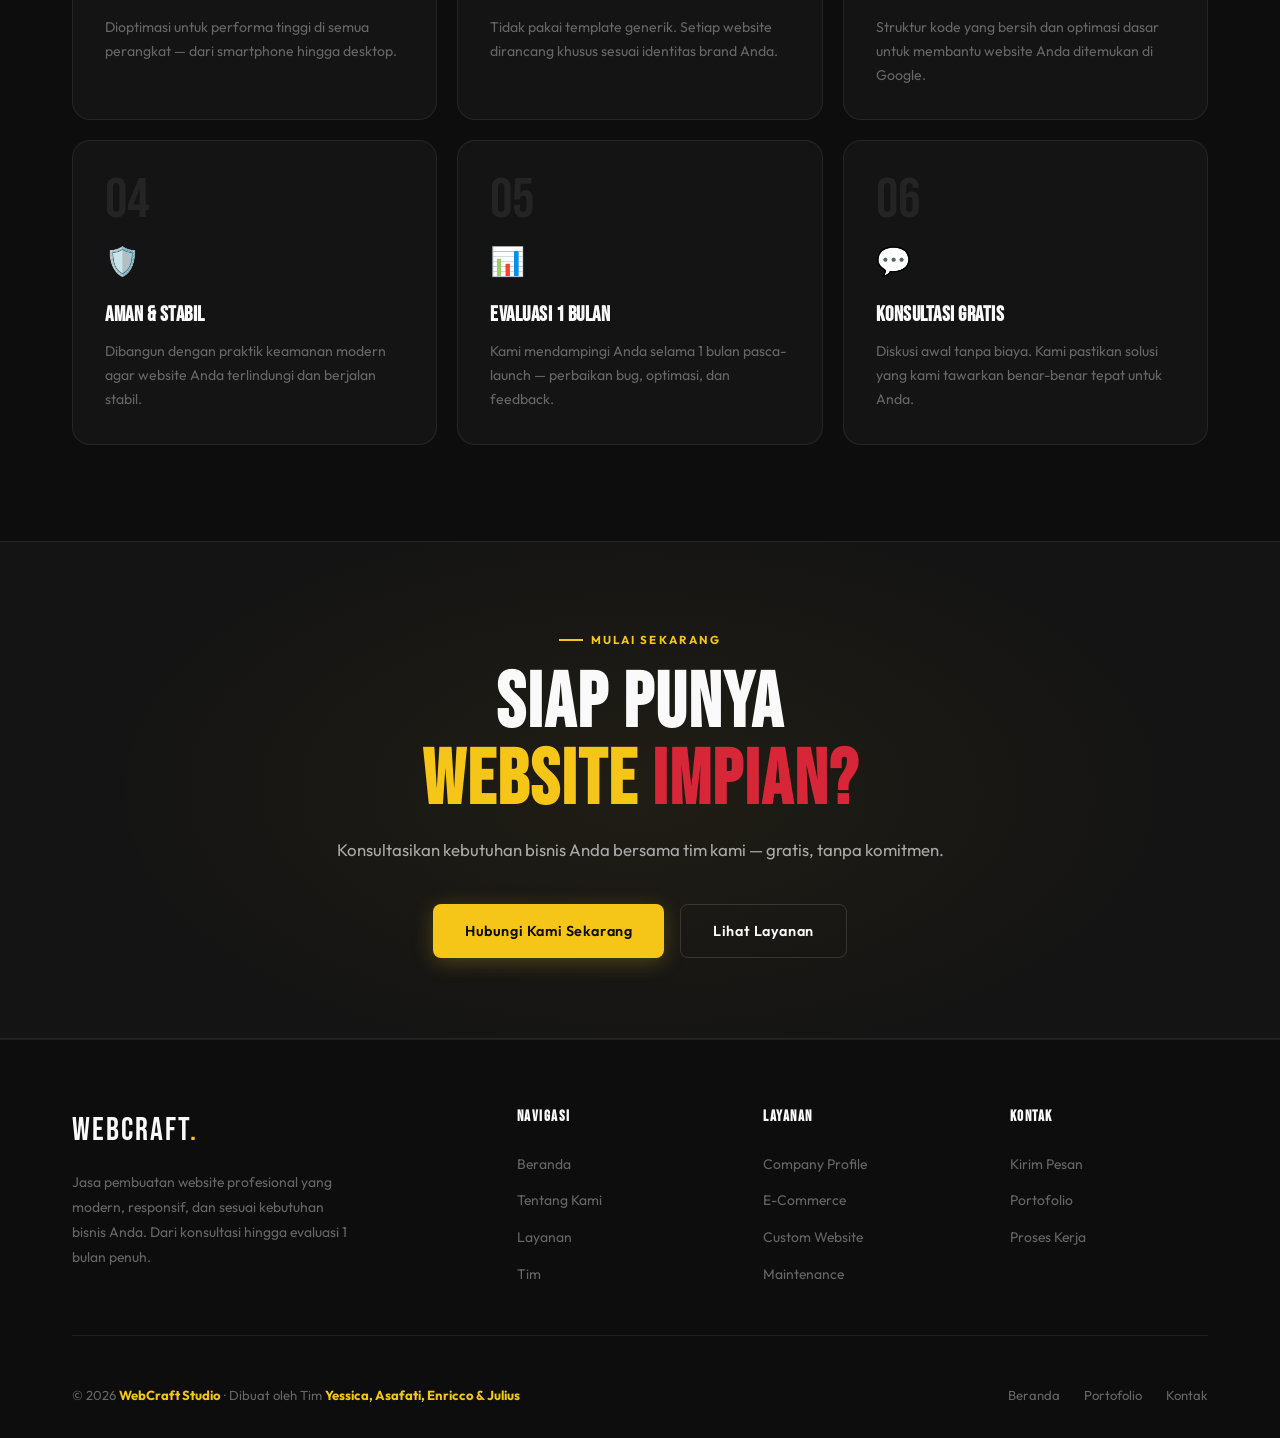
==== commit 7dd95c3f: "p" ====
--- a/index.html
+++ b/index.html
@@ -237,7 +237,7 @@
         </div>
       </div>
       <div class="footer-bottom">
-        <p>© 2024 <strong>WebCraft Studio</strong> · Dibuat oleh Tim <strong>Yessica, Asafati, Enricco & Julius</strong></p>
+        <p>© 2026 <strong>WebCraft Studio</strong> · Dibuat oleh Tim <strong>Yessica, Asafati, Enricco & Julius</strong></p>
         <div class="footer-bottom-links">
           <a href="index.html">Beranda</a>
           <a href="portfolio.html">Portofolio</a>
